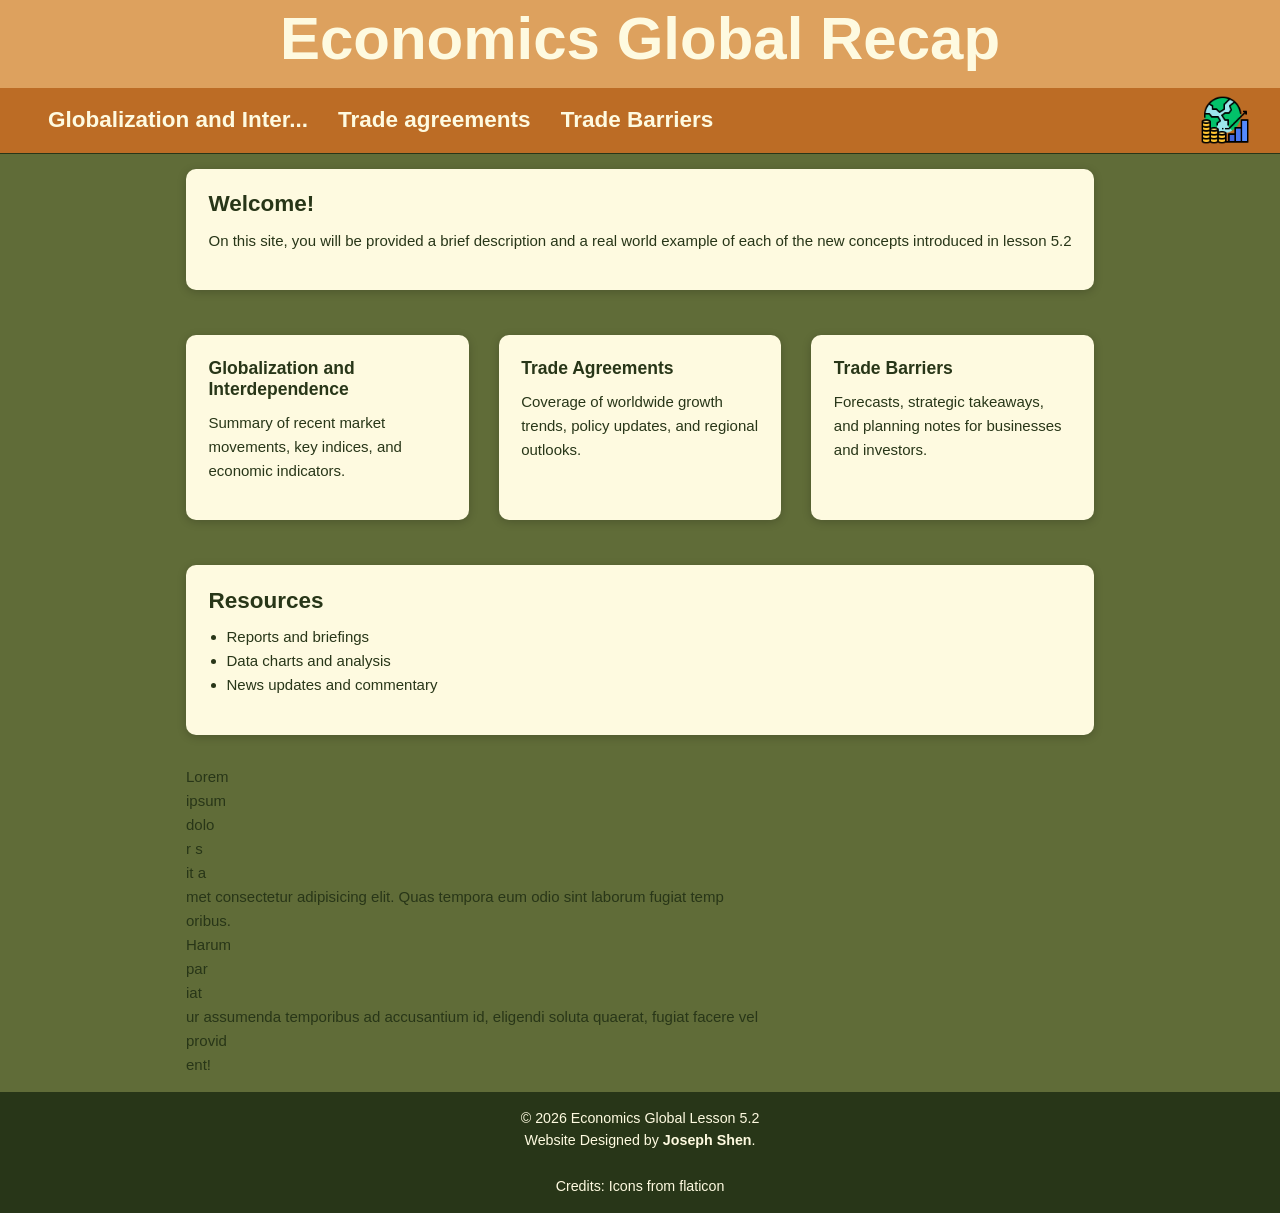
==== index.html @ 856361cf "Rename main-page.html to index.html" ====
<!DOCTYPE html>
<html lang="en-Us">

<head>
    <meta charset="UTF-8">
    <meta name="viewport" content="width=device-width, initial-scale=1.0">
    <title>Global Economy Recap 5.2</title>

    <link rel="stylesheet" href="styles.css">
    <link rel="icon" type="image/econ-icon" href="icons/economic.png">
</head>

<body>
    <header class="site-header">
        <h1 class="main-title">Economics Global Recap</h1>
    </header>

    <div class="header-bottom">
        <nav class="nav-bar">
            <ul class="nav-list">
                <li> <a href=""> Globalization and Inter... </a> </li>
                <li> <a href=""> Trade agreements</a></li>
                <li> <a href=""> Trade Barriers</a></li>
            </ul>
            <img src="icons/economic.png" alt="economics logo" class="logo">
        </nav>
    </div>

    <main class="container">

        <section id="overview" class="hero">
            <h2>Welcome!</h2>
            <p>On this site, you will be provided a brief description and a real world example of each of the new
                concepts introduced in lesson 5.2</p>
        </section>


        <section id="sub-catagories" class="grid">
            <article class="card">
                <h3>Globalization and Interdependence</h3>
                <p>Summary of recent market movements, key indices, and economic indicators.</p>
            </article>
            <article class="card">
                <h3>Trade Agreements</h3>
                <p>Coverage of worldwide growth trends, policy updates, and regional outlooks.</p>
            </article>
            <article class="card">
                <h3>Trade Barriers</h3>
                <p>Forecasts, strategic takeaways, and planning notes for businesses and investors.</p>
            </article>
        </section>

        <section id="resources" class="card">
            <h2>Resources</h2>
            <ul>
                <li>Reports and briefings</li>
                <li>Data charts and analysis</li>
                <li>News updates and commentary</li>
            </ul>
        </section>
        
        <p> Lorem <br> ipsum<br> dolo<br> r s<br> it a<br> met consectetur adipisicing elit. Quas tempora eum odio sint
            laborum fugiat
            temp<br> oribus. <br> Harum <br> par<br> iat<br> ur assumenda temporibus ad accusantium id, eligendi soluta
            quaerat, fugiat facere
            vel <br> provid<br> ent!</p>
    
    </main>

    <footer>
        <div class="container">
            <p>&copy; 2026 Economics Global Lesson 5.2 <br> Website Designed by <b>Joseph Shen</b>.</p>
            <p> <br> Credits: <a href="https://www.flaticon.com/free-icons/economy" title="economy icons">Icons from
                    flaticon</a></p>
        </div>
    </footer>
</body>

</html>
---- styles.css ----
html {
    font-family: -apple-system, BlinkMacSystemFont, "Segoe UI", Helvetica, Arial, sans-serif;
    font-size: 15px;
}

:root {
    --space-xxs: 0.25rem;
    --space-sm: 0.5rem;
    --space-md: 1rem;
    --space-lg: 2rem;
}

/* make sizing with padding/border predictable */
html {
    box-sizing: border-box;
}

*,
*::before,
*::after {
    box-sizing: inherit;
}

.site-header {
    display: flex;
    flex-direction: column;
    align-items: center;
    background: #dda15e;
    padding: 0;
}

.main-title {
    font-size: 4rem;
    align-items: center;
    padding: var(--space-xxs);
    color: #fefae0;
}

.header-bottom {
    position: sticky;
    top: 0;           
    z-index: 1000;
    width: 100%;
    
    background-color: #bc6c25;
    
    border-bottom: 1px solid #283618;
}

.nav-bar {
    gap: 20px;
    width: 100%;
    max-height: 100px;
    flex-wrap: wrap;
    /* Prevents links from "crushing" each other */
    display: flex;
    justify-content: space-between;
    align-items: center;
    padding: var(--space-sm) var(--space-lg);
    font-size: clamp(0.9rem, 1rem, 1.1rem);
}

.nav-list {
    font-size: 1.5rem;
    list-style: none;
    font-weight: 600;
    display: flex;
    margin: 0;
    gap: var(--space-lg);
}

.logo {
    max-width: 50px;
    height: auto;
    display: block;
    margin-left: auto;
}

a {
    text-decoration: none;
    color: #fefae0;
}

body {
    display: grid;
    grid-template-rows: auto auto 1fr auto;
    /* Ensures the footer stays at the bottom even if the page is empty */
    min-height: 100vh;
    margin: 0;
    background: #606c38;
    color: #283618;
}

footer {
    background: #283618;
    color: #fefae0;
    padding: var(--space-md) 0;
}

.container {
    max-width: 95%;
    margin: 0 auto;
    /*padding: 40px 20px;*/
}

.hero,
.card {
    background: #fefae0;
    border-radius: 10px;
    box-shadow: 0 2px 10px rgba(0, 0, 0, 0.2);
    padding: calc(var(--space-md) * 1.5);
}

.hero {
    margin: var(--space-md) 0;
}

.grid {
    display: grid;
    gap: var(--space-lg);
    grid-template-columns: repeat(auto-fit, minmax(240px, 1fr));
}

h1,
h2,
h3 {
    margin: 0 0 calc(var(--space-md) * 0.75);
}

p,
ul {
    margin: 0 0 var(--space-md);
    line-height: 1.6;
}

ul {
    padding-left: calc(var(--space-md) * 1.2);
}

footer p {
    margin: 0;
    text-align: center;
    font-size: 0.95rem;
}

/* consistent vertical rhythm for document sections */
section,
.section {
    margin: var(--space-lg) 0;
    padding: var(--space-md) 0;
}
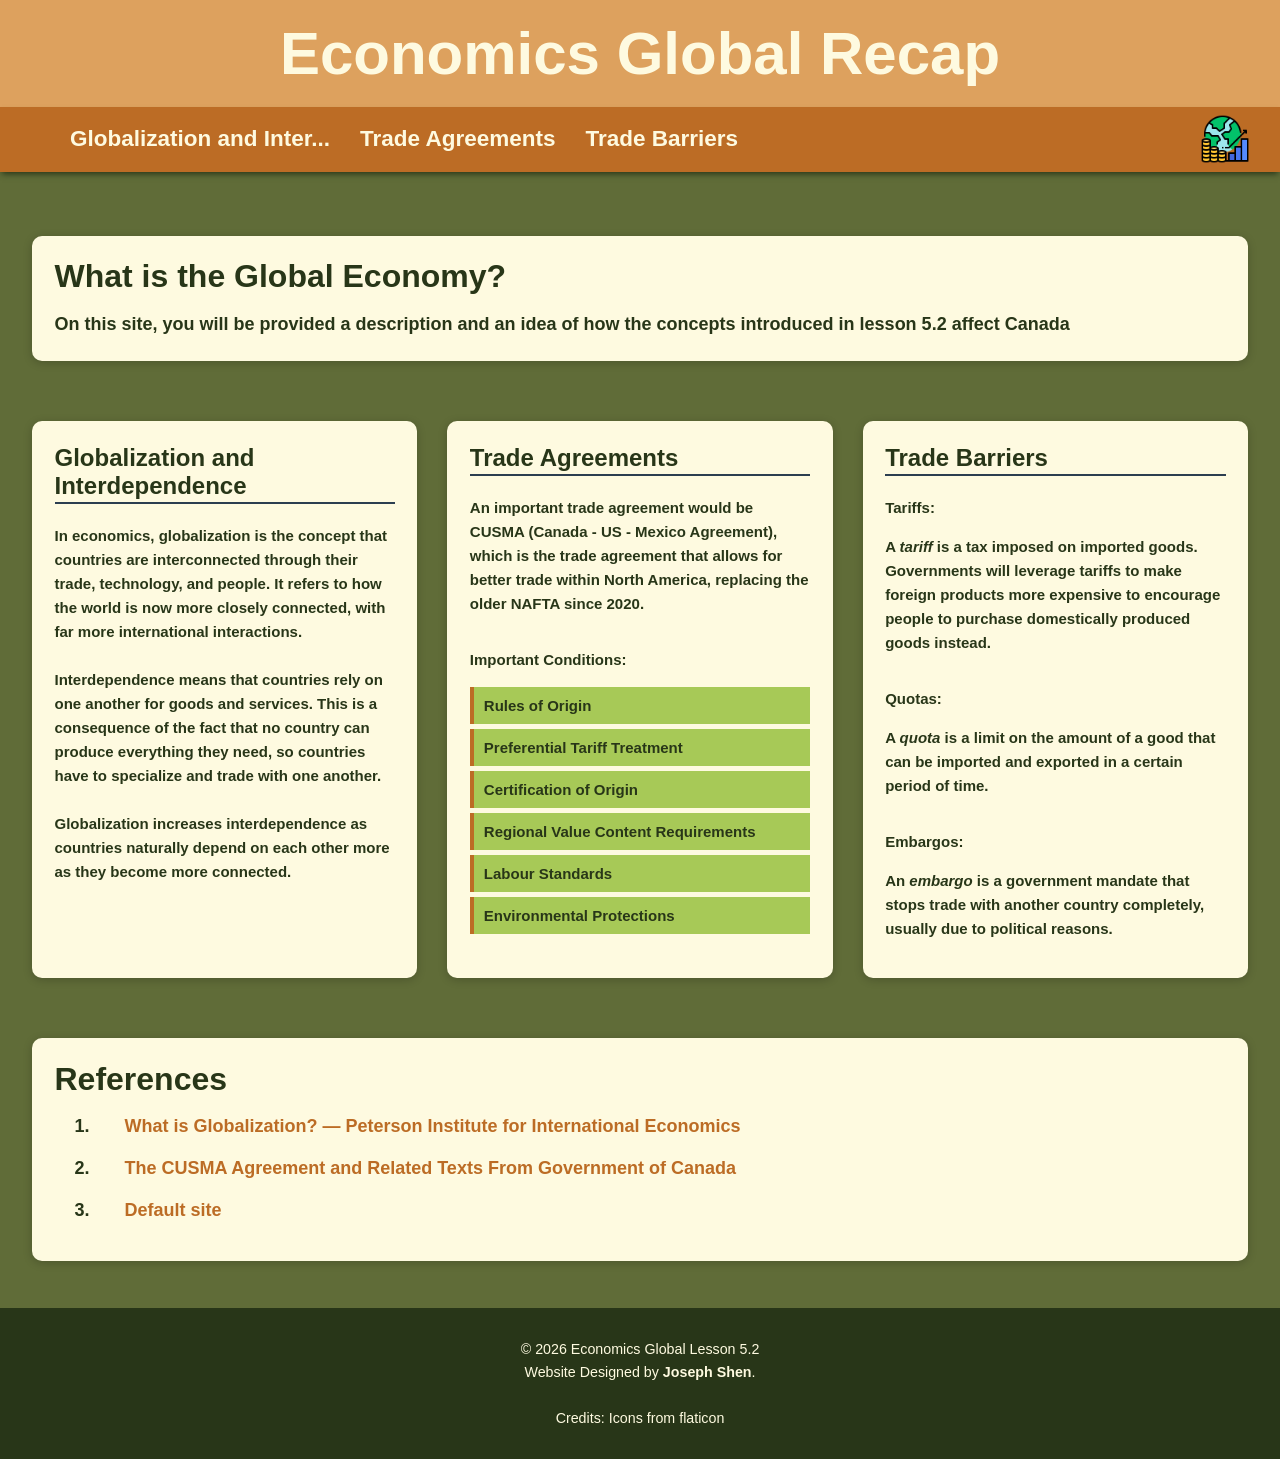
==== commit b13dae89: "Add files via upload" ====
--- a/index.html
+++ b/index.html
@@ -18,55 +18,103 @@
     <div class="header-bottom">
         <nav class="nav-bar">
             <ul class="nav-list">
-                <li> <a href=""> Globalization and Inter... </a> </li>
-                <li> <a href=""> Trade agreements</a></li>
-                <li> <a href=""> Trade Barriers</a></li>
+                <li> <a href="globalization.html"> Globalization and Inter... </a> </li>
+                <li> <a href="trade-agreements.html"> Trade Agreements</a></li>
+                <li> <a href="trade-barriers.html"> Trade Barriers</a></li>
             </ul>
-            <img src="icons/economic.png" alt="economics logo" class="logo">
+            <a href="index.html">
+                <img src="icons/economic.png" alt="economics logo" class="logo">
+            </a>
         </nav>
     </div>
 
     <main class="container">
 
+        <br>
+        <br>
         <section id="overview" class="hero">
-            <h2>Welcome!</h2>
-            <p>On this site, you will be provided a brief description and a real world example of each of the new
-                concepts introduced in lesson 5.2</p>
+            <h2>What is the Global Economy?</h2>
+            <p>On this site, you will be provided a description and an idea of how the
+                concepts introduced in lesson 5.2 affect Canada</p>
         </section>
 
 
         <section id="sub-catagories" class="grid">
             <article class="card">
                 <h3>Globalization and Interdependence</h3>
-                <p>Summary of recent market movements, key indices, and economic indicators.</p>
+                <p>In economics, <b>globalization</b> is the concept that countries are interconnected through their
+                    trade,
+                    technology, and people. It refers to how the world is now more closely connected, with far more
+                    international interactions.
+                    <br>
+                    <br>
+                    <b>Interdependence</b> means that countries rely on one another for goods and services. This is a
+                    consequence of the fact that no country can produce everything they need, so countries have to
+                    specialize and trade with one another.
+                    <br>
+                    <br>
+                    Globalization increases interdependence as countries naturally depend on each other more as they
+                    become more connected.
+                </p>
             </article>
+
             <article class="card">
                 <h3>Trade Agreements</h3>
-                <p>Coverage of worldwide growth trends, policy updates, and regional outlooks.</p>
+                <p>An important trade agreement would be CUSMA (Canada - US - Mexico Agreement), which is the trade
+                    agreement that allows for better trade within North America, replacing the older NAFTA since 2020.
+                </p>
+                <br>
+                <p><b>Important Conditions:</b></p>
+                <ul class="custom-list">
+                    <li>Rules of Origin</li>
+                    <li>Preferential Tariff Treatment</li>
+                    <li>Certification of Origin</li>
+                    <li>Regional Value Content Requirements</li>
+                    <li>Labour Standards</li>
+                    <li>Environmental Protections</li>
+                </ul>
             </article>
             <article class="card">
                 <h3>Trade Barriers</h3>
-                <p>Forecasts, strategic takeaways, and planning notes for businesses and investors.</p>
+                <p><b>Tariffs:</b></p>
+                <p>A <i>tariff</i> is a tax imposed on imported goods. Governments will leverage tariffs to make foreign
+                    products more expensive to encourage people to purchase domestically produced goods instead.
+                </p>
+                <br>
+                <p><b>Quotas:</b></p>
+                <p> A <i>quota</i> is a limit on the amount of a good that can be imported and exported in a certain
+                    period of
+                    time.
+                </p>
+                <br>
+                <p><b>Embargos:</b></p>
+                <p> An <i>embargo</i> is a government mandate that stops trade with another country completely, usually
+                    due to
+                    political reasons.
+                </p>
             </article>
         </section>
 
-        <section id="resources" class="card">
-            <h2>Resources</h2>
-            <ul>
-                <li>Reports and briefings</li>
-                <li>Data charts and analysis</li>
-                <li>News updates and commentary</li>
-            </ul>
+        <section id="references" class="card card-resources">
+            <h2>References</h2>
+            <ol class="references-list">
+                <li> <a href="https://www.piie.com/microsites/globalization/what-is-globalization" target="_blank">
+                        What is Globalization? — Peterson Institute for International Economics
+                    </a>
+                </li>
+                <li>
+                    <a href="https://www.international.gc.ca/trade-commerce/trade-agreements-accords-commerciaux/agr-acc/cusma-aceum/related-texts-textes-connexes.aspx?lang=eng"
+                        target="_blank">
+                        The CUSMA Agreement and Related Texts From Government of Canada
+                    </a>
+                </li>
+                <li> <a target="blank" href=""> Default site</a></li>
+            </ol>
         </section>
-        
-        <p> Lorem <br> ipsum<br> dolo<br> r s<br> it a<br> met consectetur adipisicing elit. Quas tempora eum odio sint
-            laborum fugiat
-            temp<br> oribus. <br> Harum <br> par<br> iat<br> ur assumenda temporibus ad accusantium id, eligendi soluta
-            quaerat, fugiat facere
-            vel <br> provid<br> ent!</p>
-    
+
     </main>
 
+    <br>
     <footer>
         <div class="container">
             <p>&copy; 2026 Economics Global Lesson 5.2 <br> Website Designed by <b>Joseph Shen</b>.</p>
@@ -76,4 +124,4 @@
     </footer>
 </body>
 
-</html>
+</html>
--- a/styles.css
+++ b/styles.css
@@ -38,13 +38,12 @@
 
 .header-bottom {
     position: sticky;
-    top: 0;           
+    top: 0;
     z-index: 1000;
     width: 100%;
-    
+
     background-color: #bc6c25;
-    
-    border-bottom: 1px solid #283618;
+    box-shadow: 0 4px 6px -2px #283618;
 }
 
 .nav-bar {
@@ -99,42 +98,90 @@
 
 .container {
     max-width: 95%;
-    margin: 0 auto;
-    /*padding: 40px 20px;*/
+    margin: var(--space-md) auto;
 }
 
-.hero,
+.hero {
+    background: #fefae0;
+    border-radius: 10px;
+    box-shadow: 0 2px 10px rgba(0, 0, 0, 0.2);
+    font-weight: 600;
+    padding: var(--space-sm) calc(var(--space-md) * 1.5);
+    margin: var(--space-md) 0;
+    font-size: larger;
+}
+
 .card {
     background: #fefae0;
     border-radius: 10px;
     box-shadow: 0 2px 10px rgba(0, 0, 0, 0.2);
     padding: calc(var(--space-md) * 1.5);
+    margin: calc(2*var(--space-sm)) 0;
+    font-weight: 600;
 }
 
-.hero {
-    margin: var(--space-md) 0;
+.card-resources {
+    padding: var(--space-sm) calc(var(--space-md) * 1.5);
 }
-
 .grid {
     display: grid;
     gap: var(--space-lg);
     grid-template-columns: repeat(auto-fit, minmax(240px, 1fr));
 }
 
-h1,
-h2,
-h3 {
-    margin: 0 0 calc(var(--space-md) * 0.75);
+h1 {
+    margin: var(--space-md) 0;
 }
 
-p,
-ul {
+h2 {
+    margin: var(--space-md) 0;
+    font-size: xx-large;
+}
+
+h3 {
+    font-size: x-large;
+    margin: 0 0 calc(var(--space-lg));
+
+    border-bottom: 2px solid #2c3e50;
+    display: block;
+    padding-bottom: 2px;
+    margin-bottom: 20px;
+}
+
+p {
     margin: 0 0 var(--space-md);
     line-height: 1.6;
 }
 
-ul {
-    padding-left: calc(var(--space-md) * 1.2);
+.references-list li {
+  padding-bottom: var(--space-md);;
+  padding-left: var(--space-lg);
+
+  font-size: large;
+  line-height: 1.5;
+}
+
+.references-list a {
+  color: #bc6c25;
+  text-decoration: none;
+}
+
+.references-list a:hover {
+  text-decoration: underline;
+}
+
+ul.custom-list {
+    list-style: none;
+    /* Removes default bullets */
+    padding-left: 0;
+}
+
+ul.custom-list li {
+    padding: 10px;
+    border-left: 4px solid #bc6c25;
+    /* Add an accent color bar */
+    background: #a7c957;
+    margin-bottom: 5px;
 }
 
 footer p {
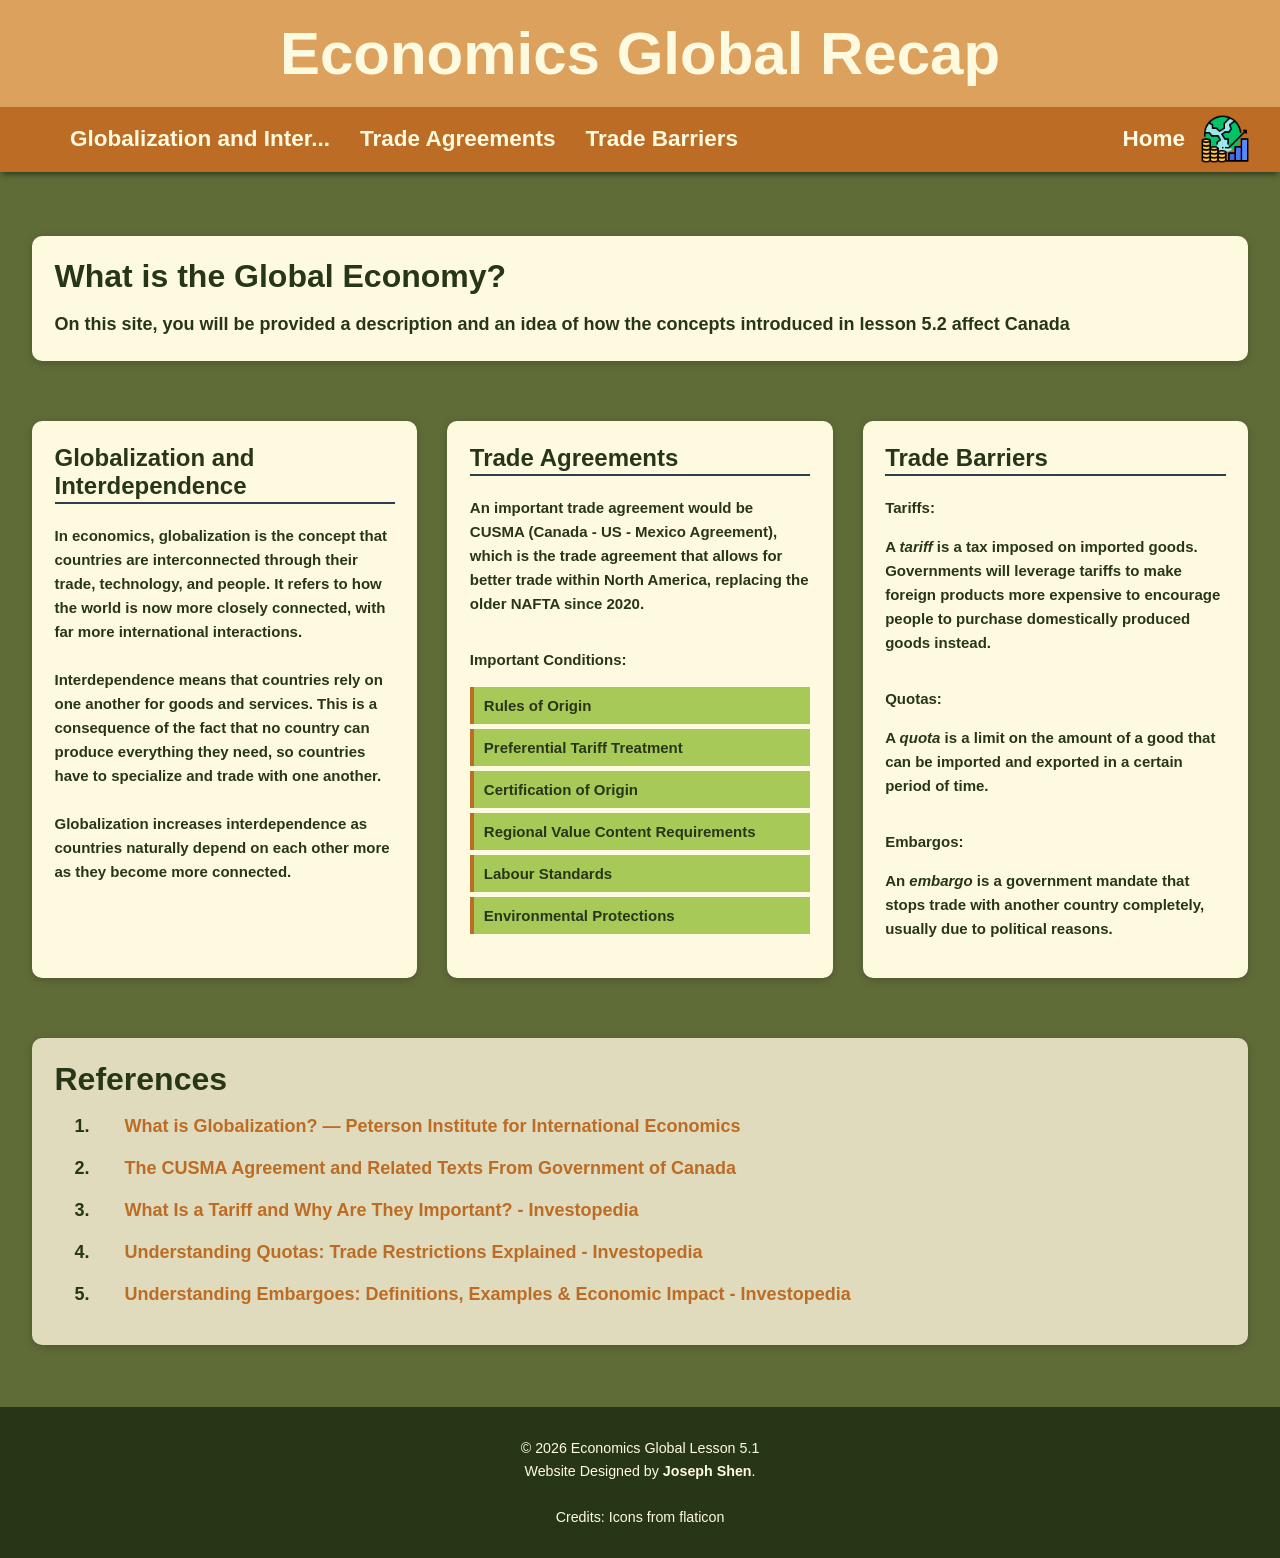
==== commit 77a60834: "Add files via upload" ====
--- a/index.html
+++ b/index.html
@@ -4,7 +4,7 @@
 <head>
     <meta charset="UTF-8">
     <meta name="viewport" content="width=device-width, initial-scale=1.0">
-    <title>Global Economy Recap 5.2</title>
+    <title>Global Economy Recap 5.1</title>
 
     <link rel="stylesheet" href="styles.css">
     <link rel="icon" type="image/econ-icon" href="icons/economic.png">
@@ -22,7 +22,9 @@
                 <li> <a href="trade-agreements.html"> Trade Agreements</a></li>
                 <li> <a href="trade-barriers.html"> Trade Barriers</a></li>
             </ul>
-            <a href="index.html">
+
+            <a href="index.html" class="home-link">
+                <span class="home-text">Home</span>
                 <img src="icons/economic.png" alt="economics logo" class="logo">
             </a>
         </nav>
@@ -108,7 +110,12 @@
                         The CUSMA Agreement and Related Texts From Government of Canada
                     </a>
                 </li>
-                <li> <a target="blank" href=""> Default site</a></li>
+                <li> <a href="https://www.investopedia.com/terms/t/tariff.asp" target="_blank">What Is a Tariff and Why
+                        Are They Important? - Investopedia</a></li>
+                <li> <a href="https://www.investopedia.com/terms/q/quota.asp" target="_blank">Understanding Quotas:
+                        Trade Restrictions Explained - Investopedia</a></li>
+                <li> <a href="https://www.investopedia.com/terms/e/embargo.asp" target="_blank">Understanding Embargoes:
+                        Definitions, Examples & Economic Impact - Investopedia</a></li>
             </ol>
         </section>
 
@@ -117,7 +124,7 @@
     <br>
     <footer>
         <div class="container">
-            <p>&copy; 2026 Economics Global Lesson 5.2 <br> Website Designed by <b>Joseph Shen</b>.</p>
+            <p>&copy; 2026 Economics Global Lesson 5.1 <br> Website Designed by <b>Joseph Shen</b>.</p>
             <p> <br> Credits: <a href="https://www.flaticon.com/free-icons/economy" title="economy icons">Icons from
                     flaticon</a></p>
         </div>
--- a/styles.css
+++ b/styles.css
@@ -13,12 +13,19 @@
 /* make sizing with padding/border predictable */
 html {
     box-sizing: border-box;
+    interpolate-size: allow-keywords;
 }
 
 *,
 *::before,
 *::after {
     box-sizing: inherit;
+}
+
+.grid {
+    display: grid;
+    gap: var(--space-lg);
+    grid-template-columns: repeat(auto-fit, minmax(240px, 1fr));
 }
 
 .site-header {
@@ -50,17 +57,19 @@
     gap: 20px;
     width: 100%;
     max-height: 100px;
+    /*
     flex-wrap: wrap;
+    */
     /* Prevents links from "crushing" each other */
+
     display: flex;
     justify-content: space-between;
     align-items: center;
     padding: var(--space-sm) var(--space-lg);
-    font-size: clamp(0.9rem, 1rem, 1.1rem);
+    font-size: clamp(1.3rem, 1.5rem, 1.7rem);
 }
 
 .nav-list {
-    font-size: 1.5rem;
     list-style: none;
     font-weight: 600;
     display: flex;
@@ -75,11 +84,6 @@
     margin-left: auto;
 }
 
-a {
-    text-decoration: none;
-    color: #fefae0;
-}
-
 body {
     display: grid;
     grid-template-rows: auto auto 1fr auto;
@@ -116,18 +120,27 @@
     border-radius: 10px;
     box-shadow: 0 2px 10px rgba(0, 0, 0, 0.2);
     padding: calc(var(--space-md) * 1.5);
-    margin: calc(2*var(--space-sm)) 0;
+    margin: var(--space-md) 0;
     font-weight: 600;
 }
 
 .card-resources {
     padding: var(--space-sm) calc(var(--space-md) * 1.5);
-}
-.grid {
-    display: grid;
-    gap: var(--space-lg);
-    grid-template-columns: repeat(auto-fit, minmax(240px, 1fr));
-}
+    margin: var(--space-lg) 0;
+    background: #dfdbbc;
+}
+
+.container-column {
+    max-width: 800px;
+    margin: 0 auto;
+    padding: 0 var(--space-md);
+    line-height: 1.6;
+    background: #fefae0;
+    font-weight: 600;
+
+}
+
+
 
 h1 {
     margin: var(--space-md) 0;
@@ -153,42 +166,115 @@
     line-height: 1.6;
 }
 
+footer p {
+    margin: 0;
+    text-align: center;
+    font-size: 0.95rem;
+}
+
+a {
+    text-decoration: none;
+    color: #fefae0;
+}
+
+.home-link {
+    display: flex;
+    align-items: center; 
+    text-decoration: none; 
+    gap: var(--space-md); 
+}
+
+.home-text {
+    list-style: none;
+    font-weight: 600;
+    display: flex;
+    margin: 0;
+    gap: var(--space-lg);
+}
+
 .references-list li {
-  padding-bottom: var(--space-md);;
-  padding-left: var(--space-lg);
-
-  font-size: large;
-  line-height: 1.5;
+    padding-bottom: var(--space-md);
+    ;
+    padding-left: var(--space-lg);
+
+    font-size: large;
+    line-height: 1.5;
 }
 
 .references-list a {
-  color: #bc6c25;
-  text-decoration: none;
+    color: #bc6c25;
+    text-decoration: none;
 }
 
 .references-list a:hover {
-  text-decoration: underline;
+    text-decoration: underline;
 }
 
 ul.custom-list {
     list-style: none;
-    /* Removes default bullets */
+    /* no default bullets */
     padding-left: 0;
 }
 
 ul.custom-list li {
     padding: 10px;
     border-left: 4px solid #bc6c25;
-    /* Add an accent color bar */
+    /* accent color bar */
     background: #a7c957;
     margin-bottom: 5px;
 }
 
-footer p {
-    margin: 0;
-    text-align: center;
-    font-size: 0.95rem;
-}
+details {
+    padding: 10px;
+    margin-bottom: 10px;
+    transition: all 0.3s ease;
+    border-left: 4px solid #bc6c25;
+    /*accent color bar */
+    background: #a7c957;
+    margin-bottom: 5px;
+    overflow: hidden;
+    height: 2.9rem;
+    /*height of summary */
+    transition: height 0.3s ease-in-out;
+}
+
+details:nth-of-type(odd) {
+  background-color: #c7b726; 
+}
+
+/* the clickable heading */
+summary {
+    font-weight: bold;
+    cursor: pointer;
+    list-style: none;
+    /* no default arrow, grrr */
+    position: relative;
+    padding-left: 20px;
+}
+
+details[open] {
+    height: auto;
+}
+
+summary::before {
+    content: "▶";
+    position: absolute;
+    left: 0;
+    transition: transform 0.3s;
+}
+
+/*rotates it*/
+details[open] summary::before {
+    transform: rotate(90deg);
+}
+
+.drop-down-info {
+    padding-top: 10px;
+    border-top: 2px solid #bc6c25;
+    margin-top: 10px;
+}
+
+
 
 /* consistent vertical rhythm for document sections */
 section,
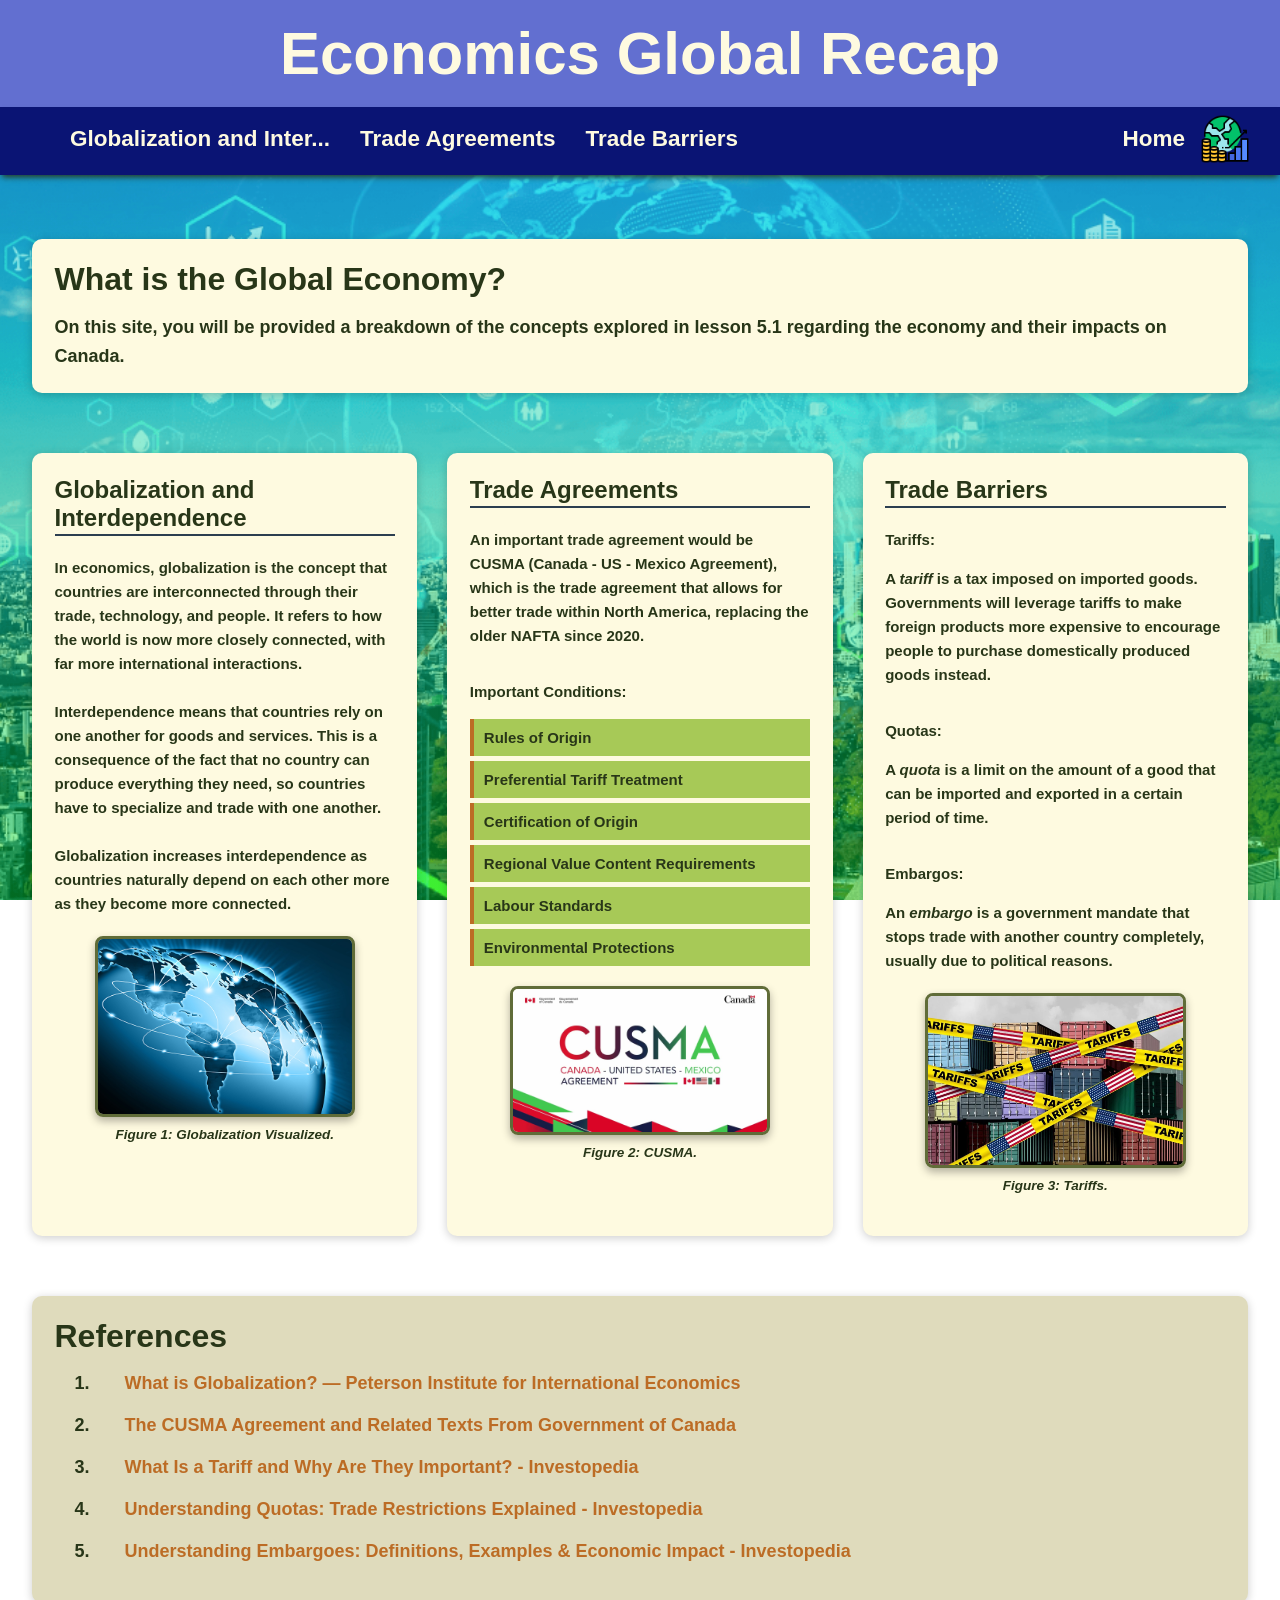
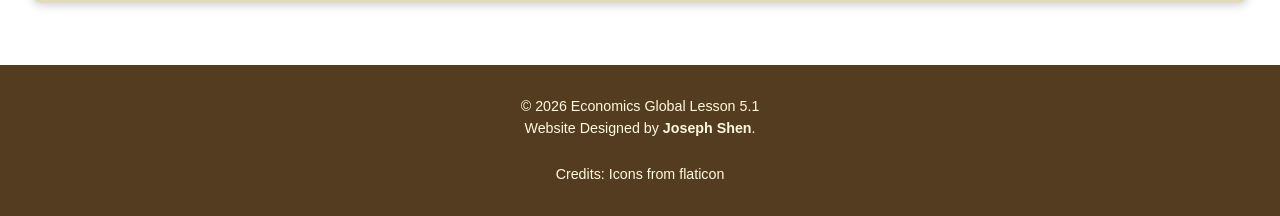
==== commit 25e6c012: "Add files via upload" ====
--- a/index.html
+++ b/index.html
@@ -10,7 +10,7 @@
     <link rel="icon" type="image/econ-icon" href="icons/economic.png">
 </head>
 
-<body>
+<body class="bg-globalization">
     <header class="site-header">
         <h1 class="main-title">Economics Global Recap</h1>
     </header>
@@ -18,15 +18,17 @@
     <div class="header-bottom">
         <nav class="nav-bar">
             <ul class="nav-list">
-                <li> <a href="globalization.html"> Globalization and Inter... </a> </li>
-                <li> <a href="trade-agreements.html"> Trade Agreements</a></li>
-                <li> <a href="trade-barriers.html"> Trade Barriers</a></li>
+                <li class="nav-underline"> <a href="globalization.html"> Globalization and Inter... </a> </li>
+                <li class="nav-underline"> <a href="trade-agreements.html"> Trade Agreements</a></li>
+                <li class="nav-underline"> <a href="trade-barriers.html"> Trade Barriers</a></li>
             </ul>
 
-            <a href="index.html" class="home-link">
-                <span class="home-text">Home</span>
-                <img src="icons/economic.png" alt="economics logo" class="logo">
-            </a>
+            <div class="nav-underline">
+                <a href="index.html" class="home-link">
+                    <span class="home-text">Home</span>
+                    <img src="icons/economic.png" alt="economics logo" class="logo">
+                </a>
+            </div>
         </nav>
     </div>
 
@@ -36,8 +38,8 @@
         <br>
         <section id="overview" class="hero">
             <h2>What is the Global Economy?</h2>
-            <p>On this site, you will be provided a description and an idea of how the
-                concepts introduced in lesson 5.2 affect Canada</p>
+            <p>On this site, you will be provided a breakdown of the concepts explored in lesson 5.1 regarding the
+                economy and their impacts on Canada.</p>
         </section>
 
 
@@ -58,6 +60,13 @@
                     Globalization increases interdependence as countries naturally depend on each other more as they
                     become more connected.
                 </p>
+                <a href="globalization.html">
+                    <figure>
+                        <img src="images/globalization-globe.jpg" alt="Globalization Image"
+                            class="content-image zoom-image">
+                        <figcaption>Figure 1: Globalization Visualized.</figcaption>
+                    </figure>
+                </a>
             </article>
 
             <article class="card">
@@ -75,7 +84,14 @@
                     <li>Labour Standards</li>
                     <li>Environmental Protections</li>
                 </ul>
+                <a href="trade-agreements.html">
+                    <figure>
+                        <img src="images/CUSMA-Trade.jpg" alt="CUSMA Agreements Image" class="content-image zoom-image">
+                        <figcaption>Figure 2: CUSMA.</figcaption>
+                    </figure>
+                </a>
             </article>
+
             <article class="card">
                 <h3>Trade Barriers</h3>
                 <p><b>Tariffs:</b></p>
@@ -94,6 +110,13 @@
                     due to
                     political reasons.
                 </p>
+                <a href="trade-barriers.html">
+                    <figure>
+                        <img src="images/tariffs-image.webp" alt="Trade Barriers, Quotas and Embargos Image"
+                            class="content-image zoom-image">
+                        <figcaption>Figure 3: Tariffs.</figcaption>
+                    </figure>
+                </a>
             </article>
         </section>
 
--- a/styles.css
+++ b/styles.css
@@ -32,7 +32,7 @@
     display: flex;
     flex-direction: column;
     align-items: center;
-    background: #dda15e;
+    background: #626fd0;
     padding: 0;
 }
 
@@ -49,7 +49,7 @@
     z-index: 1000;
     width: 100%;
 
-    background-color: #bc6c25;
+    background-color: #0A1474;
     box-shadow: 0 4px 6px -2px #283618;
 }
 
@@ -57,11 +57,6 @@
     gap: 20px;
     width: 100%;
     max-height: 100px;
-    /*
-    flex-wrap: wrap;
-    */
-    /* Prevents links from "crushing" each other */
-
     display: flex;
     justify-content: space-between;
     align-items: center;
@@ -82,20 +77,40 @@
     height: auto;
     display: block;
     margin-left: auto;
+    transition: transform 0.4s;
 }
 
 body {
     display: grid;
     grid-template-rows: auto auto 1fr auto;
-    /* Ensures the footer stays at the bottom even if the page is empty */
+    /* ensures the footer stays at the bottom even if the page is empty */
     min-height: 100vh;
     margin: 0;
-    background: #606c38;
+    background-size: cover;
+    background-position: center;
+    background-repeat: no-repeat;
+    background-attachment: fixed;
     color: #283618;
 }
 
+.bg-globalization {
+    background-image: linear-gradient(rgba(0, 179, 255, 0.4), rgba(0, 255, 55, 0.4)), url("backgrounds/Economics-bg.png");
+}
+
+.bg-interdependence {
+    background-image: linear-gradient(rgba(0, 179, 255, 0.4), rgba(0, 255, 55, 0.4)), url("backgrounds/globalization-interdependence.jpg");
+}
+
+.bg-trade-agreements {
+    background-image: linear-gradient(rgba(0, 179, 255, 0.3), rgba(0, 0, 0, 0.6)), url("backgrounds/trade-agreements-bg.jpg");
+}
+
+.bg-trade-barriers {
+    background-image: linear-gradient(rgba(0, 179, 255, 0.4), rgba(0, 255, 55, 0.4)), url("backgrounds/trade-barriers.jpg");
+}
+
 footer {
-    background: #283618;
+    background: #543c21;
     color: #fefae0;
     padding: var(--space-md) 0;
 }
@@ -130,6 +145,27 @@
     background: #dfdbbc;
 }
 
+.content-image {
+    max-width: 100%;
+    height: auto;
+    display: block;
+    margin: 20px auto;
+    border-style: solid;
+    border-radius: 8px;
+    border-width: auto;
+    border-color: #606c38;
+    box-shadow: 0 4px 8px rgba(0, 0, 0, 0.3);
+}
+
+figcaption {
+    text-align: center;
+    font-size: 0.9rem;
+    color: #283618;
+    font-style: italic;
+    margin-top: -10px;
+    margin-bottom: 20px;
+}
+
 .container-column {
     max-width: 800px;
     margin: 0 auto;
@@ -140,7 +176,39 @@
 
 }
 
-
+/*Imported animations for images*/
+.full-column {
+    width: calc(100% + 30px);
+    /* 100% plus the 40px padding on each side */
+    margin-left: -15px;
+    /* Pulls it to the left edge */
+    margin-right: -15px;
+}
+
+/* 1. The "Window" */
+.img-zoom-container {
+    overflow: hidden;
+    /* This is the secret—it hides the "overflowing" zoom */
+    margin-bottom: 20px;
+    max-width: none;
+    background-color: #000;
+}
+
+/* 2. The Image */
+.zoom-image {
+    width: 100%;
+    height: auto;
+    display: block;
+    transition: transform 0.5s ease;
+    /* Smooths the zoom speed */
+}
+
+/* 3. The Hover Effect */
+.zoom-image:hover {
+    transform: scale(1.05);
+    /* Zooms in by 10% */
+    opacity: 0.8;
+}
 
 h1 {
     margin: var(--space-md) 0;
@@ -177,11 +245,44 @@
     color: #fefae0;
 }
 
+.nav-underline {
+    text-decoration: none;
+    position: relative;
+    padding-bottom: 3px;
+}
+
+.nav-underline :hover {
+    color: #ffbe5c;
+}
+
+.nav-underline :active {
+    color: #ffe925;
+}
+
+/* hidden underline */
+.nav-underline a::after {
+    content: '';
+    position: absolute;
+    left: 0;
+    bottom: 0;
+    width: 0;
+    /* changes */
+    height: 3px;
+    background-color: #fefae0;
+    transition: width 0.4s ease-in-out;
+}
+
+.nav-underline a:hover::after {
+    width: 100%;
+    left: 50%;
+    transform: translateX(-50%);
+}
+
 .home-link {
     display: flex;
-    align-items: center; 
-    text-decoration: none; 
-    gap: var(--space-md); 
+    align-items: center;
+    text-decoration: none;
+    gap: var(--space-md);
 }
 
 .home-text {
@@ -190,6 +291,10 @@
     display: flex;
     margin: 0;
     gap: var(--space-lg);
+}
+
+.home-link:hover .logo {
+    transform: scale(1.2) translateY(-3px);
 }
 
 .references-list li {
@@ -229,6 +334,7 @@
     margin-bottom: 10px;
     transition: all 0.3s ease;
     border-left: 4px solid #bc6c25;
+    border-radius: 10px;
     /*accent color bar */
     background: #a7c957;
     margin-bottom: 5px;
@@ -239,7 +345,7 @@
 }
 
 details:nth-of-type(odd) {
-  background-color: #c7b726; 
+    background-color: #c7b726;
 }
 
 /* the clickable heading */
